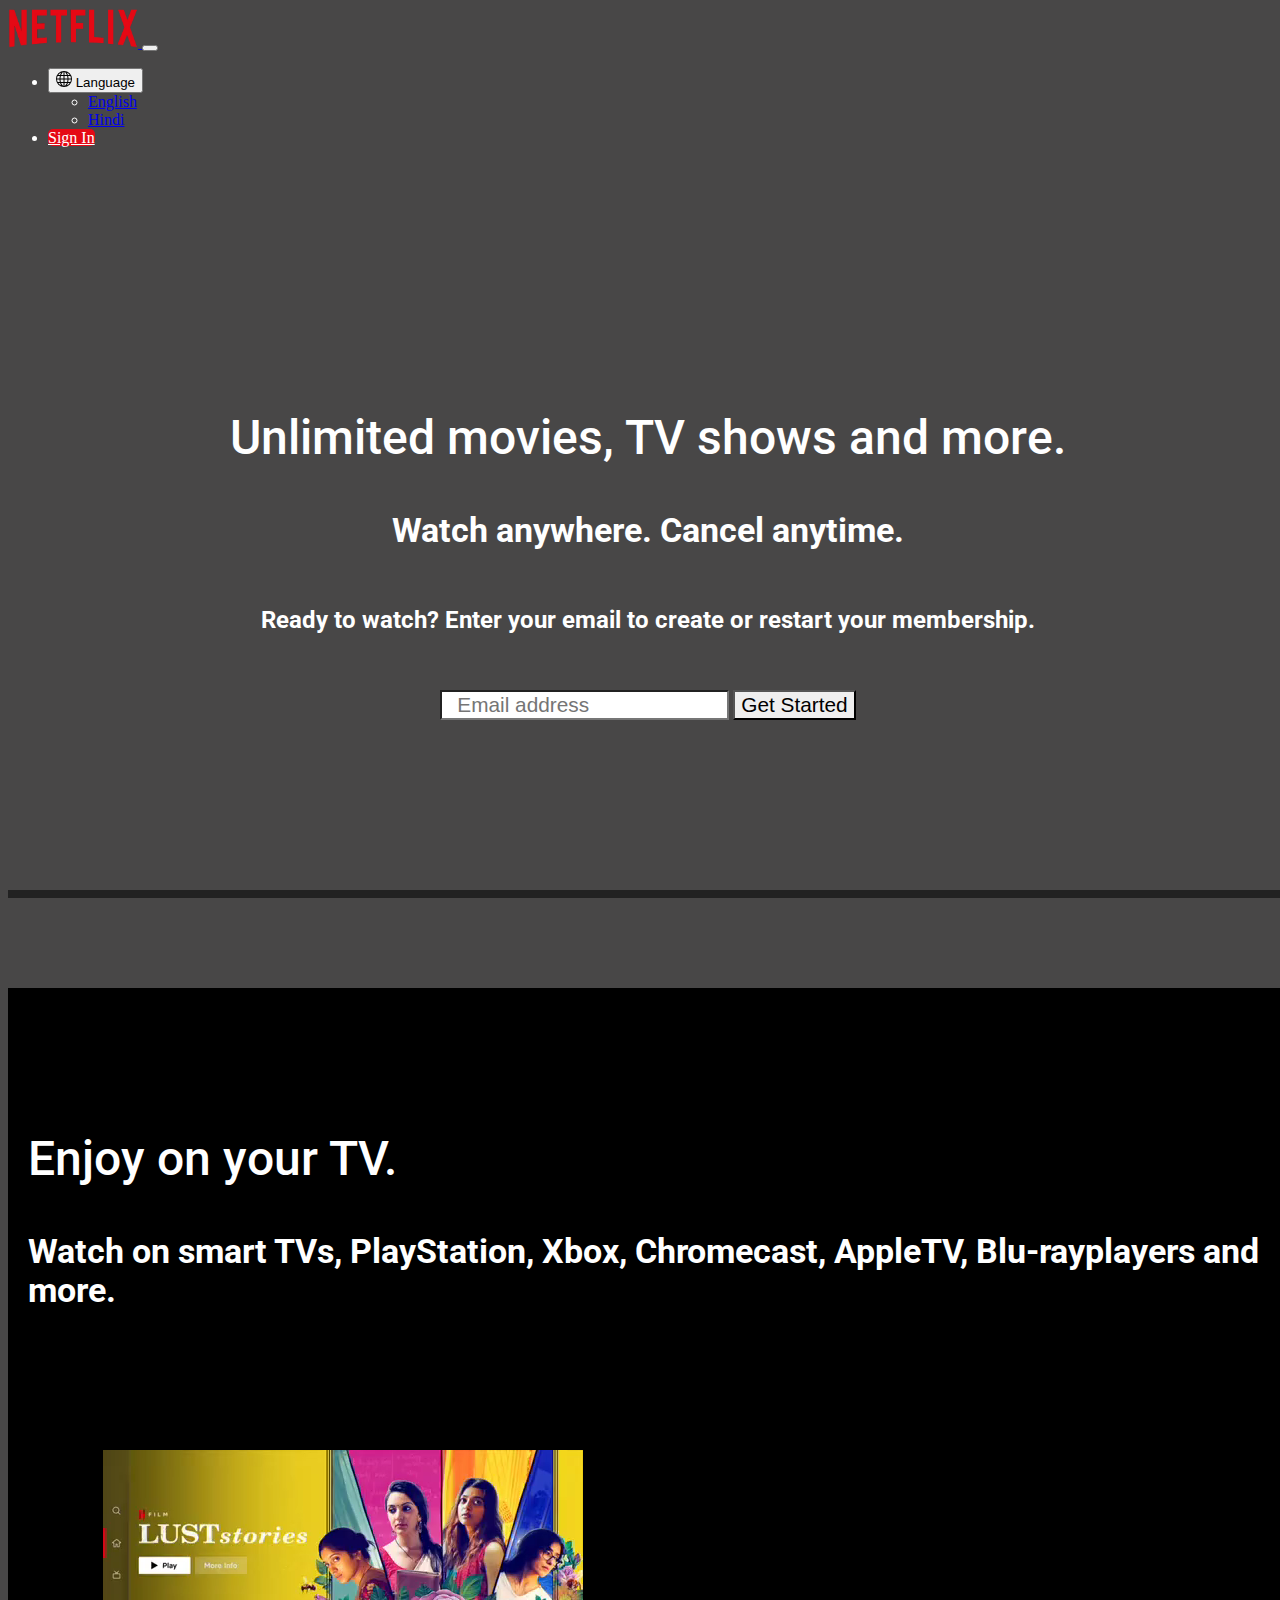
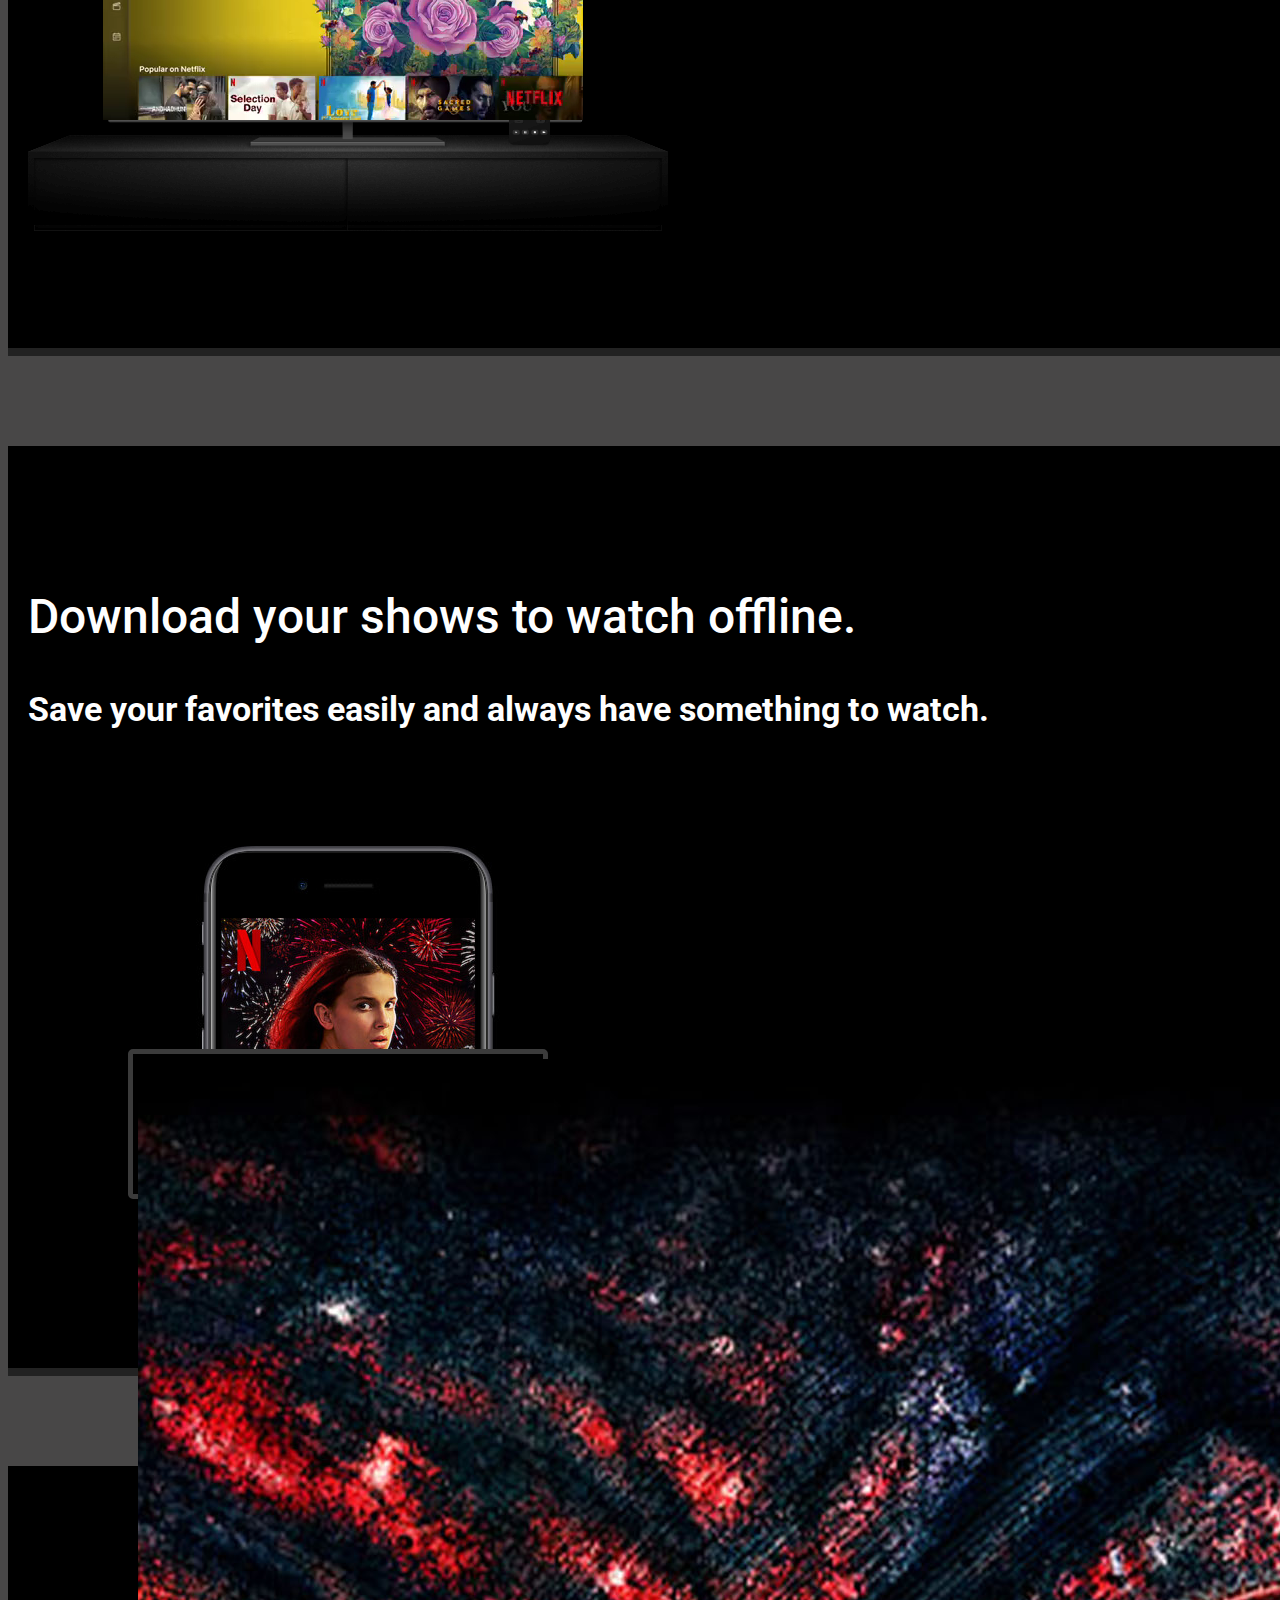
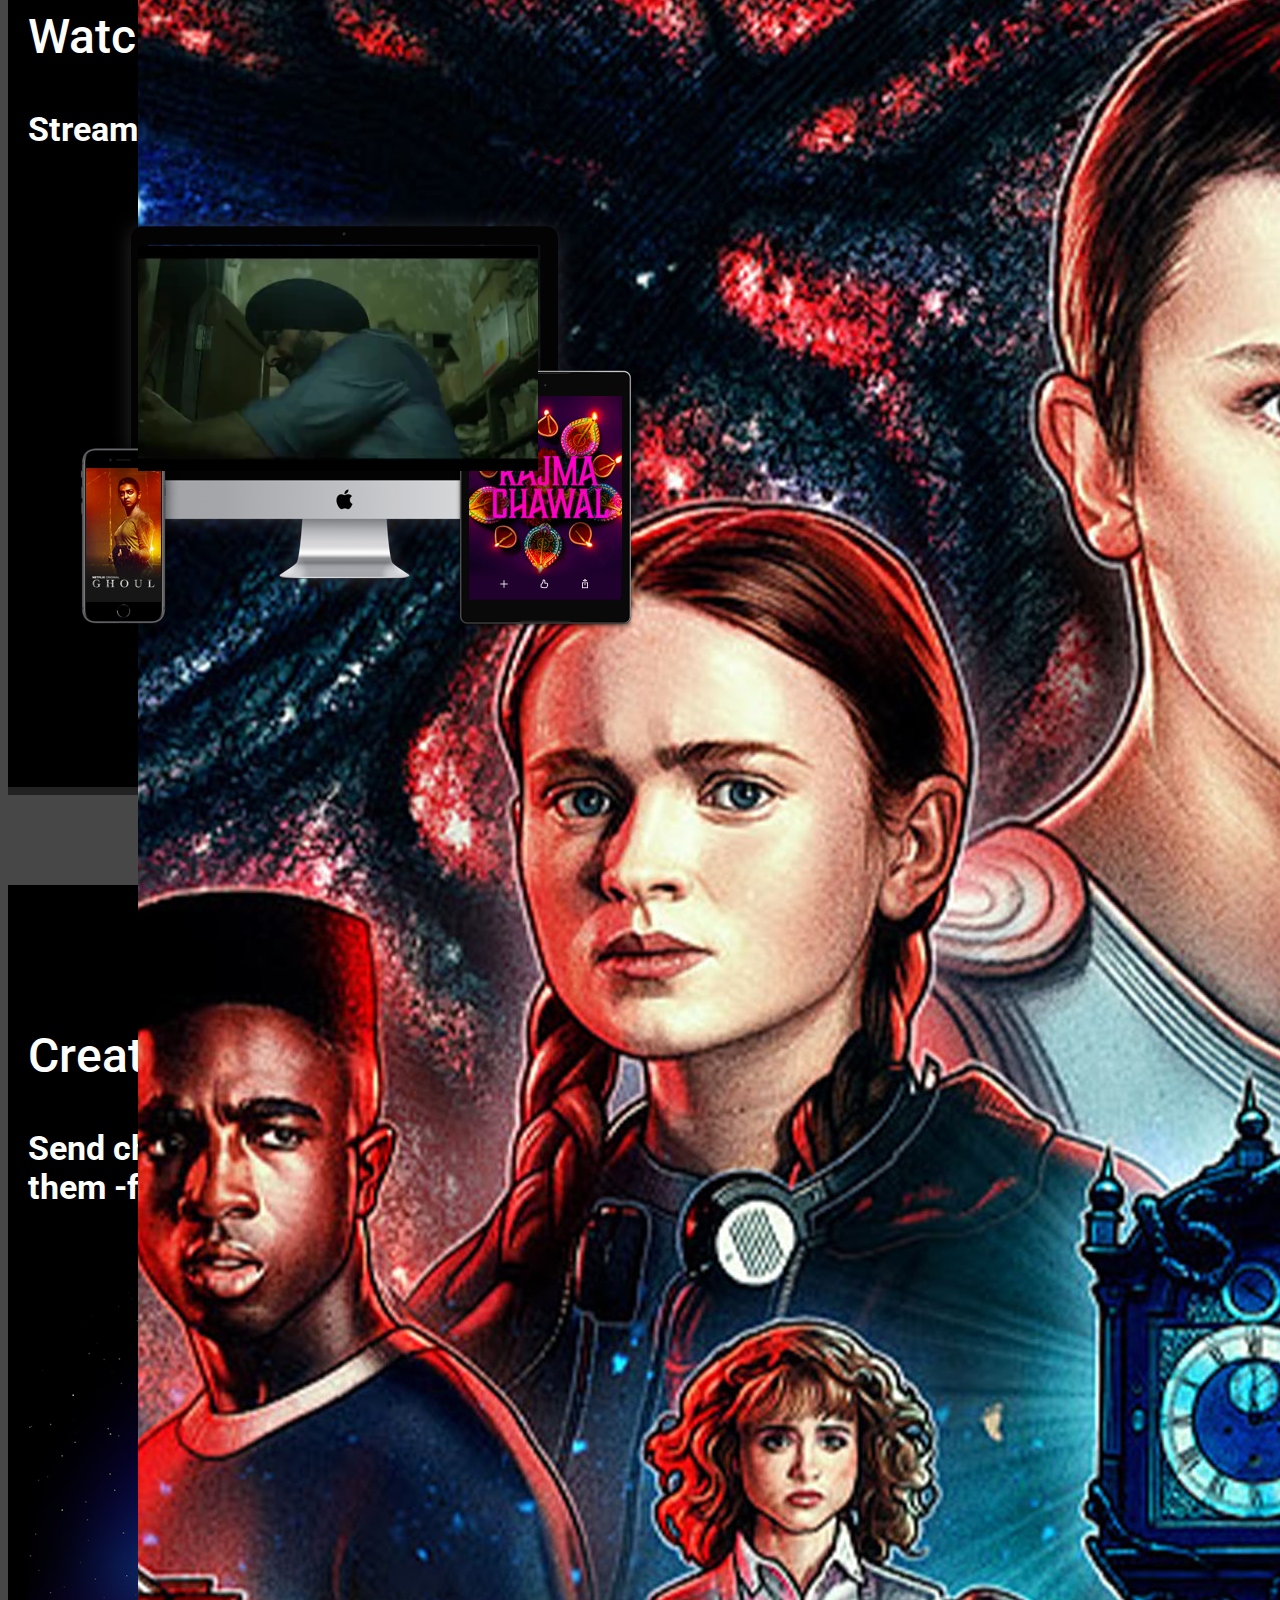
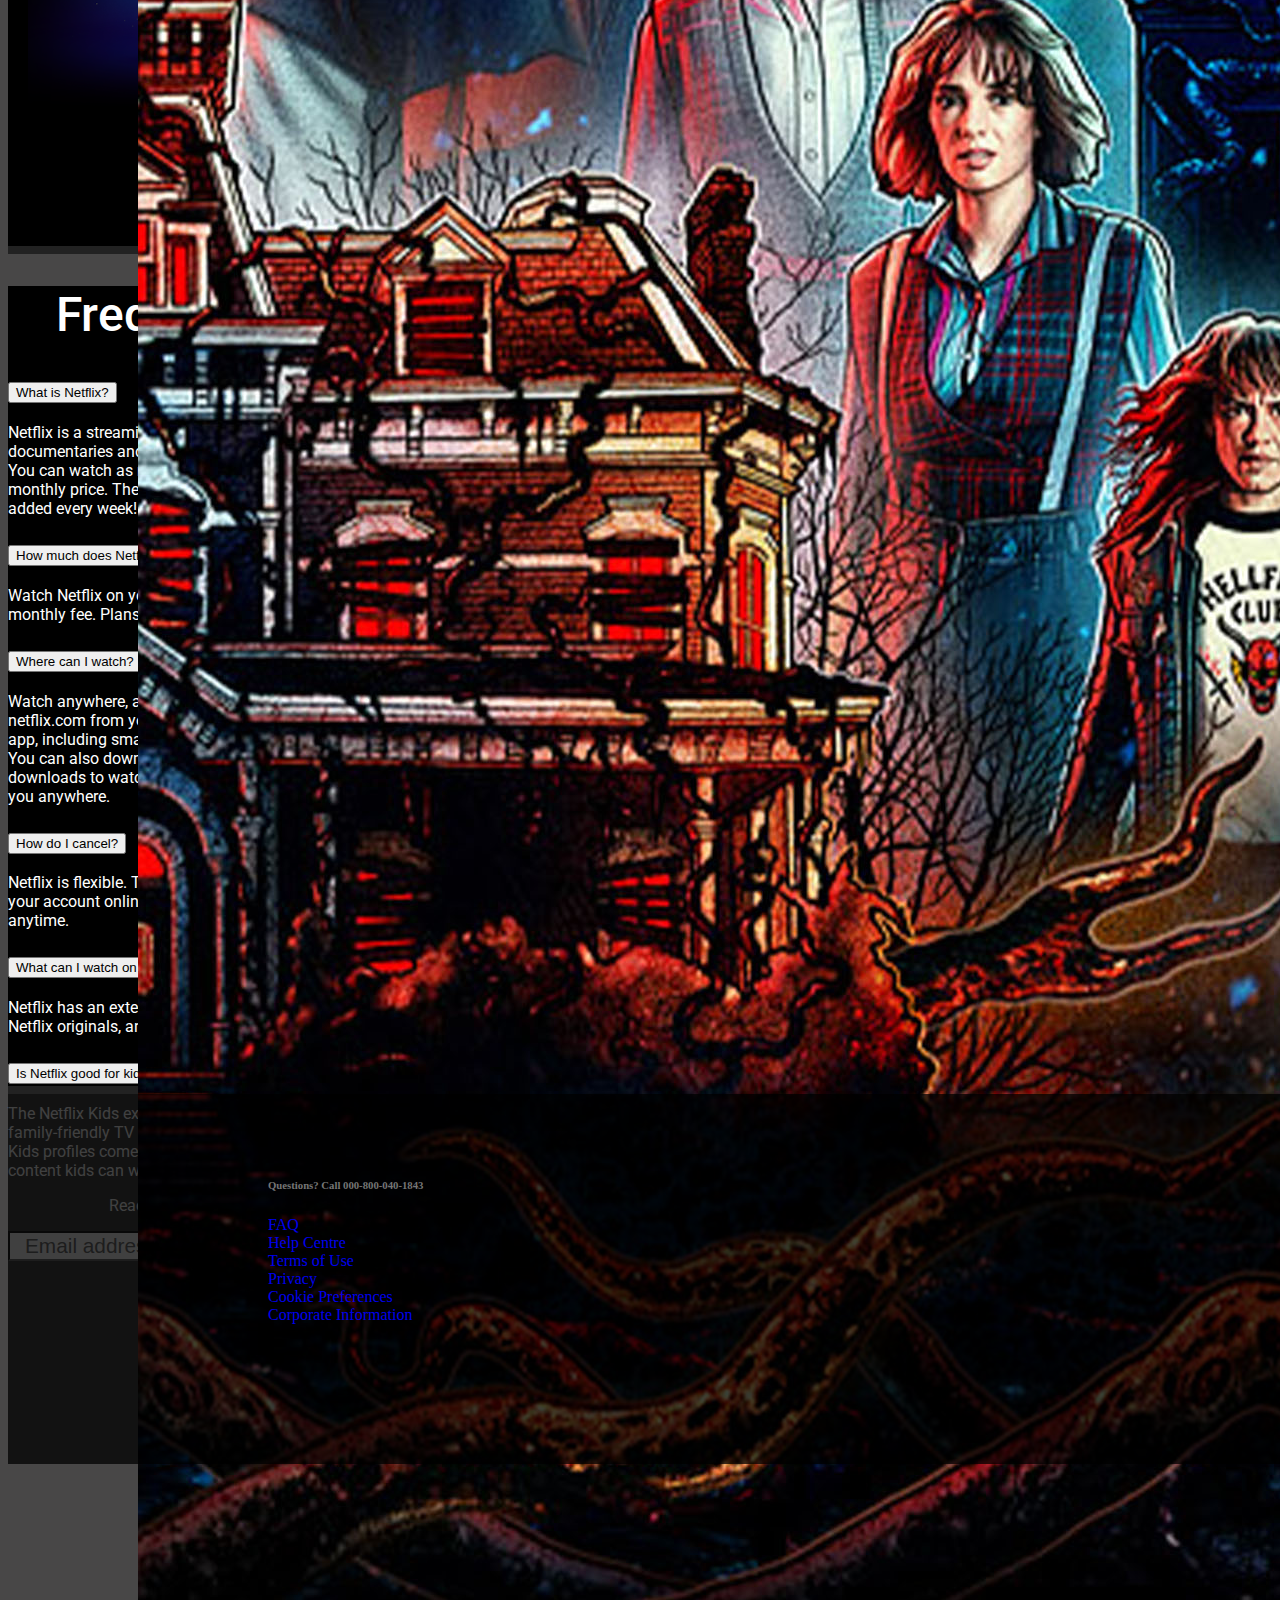
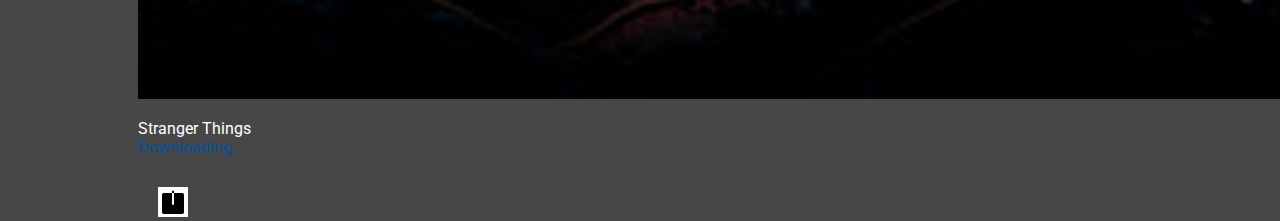
==== index.html @ ec0b488f "Netflix India HomePage Version-1." ====
<!DOCTYPE html>
<html lang="en">

<head>
    <meta charset="UTF-8">
    <meta http-equiv="X-UA-Compatible" content="IE=edge">
    <meta name="viewport" content="width=device-width, initial-scale=1.0">
    <title>Netflix</title>
    <link rel="icon" href="images/netflix_icon.png">
    <!-- CSS only -->
    <link href="https://cdn.jsdelivr.net/npm/bootstrap@5.2.3/dist/css/bootstrap.min.css" rel="stylesheet"
        integrity="sha384-rbsA2VBKQhggwzxH7pPCaAqO46MgnOM80zW1RWuH61DGLwZJEdK2Kadq2F9CUG65" crossorigin="anonymous">
    <!-- Custom CSS -->
    <link rel="stylesheet" href="styles/index.css">
</head>

<body>
    <header>
        <!-- Navbar -->
        <nav class="navbar navbar-expand-md p-0 m-0">
            <div class="container-fluid">
                <a class="navbar-brand" href="#">
                    <img class="nav-image" src="/images/logo.png" alt="Netflix">
                </a>
                <button class="navbar-toggler" type="button" data-bs-toggle="collapse"
                    data-bs-target="#navbarSupportedContent" aria-controls="navbarSupportedContent"
                    aria-expanded="false" aria-label="Toggle navigation">
                    <span class="navbar-toggler-icon"></span>
                </button>
                <div class="collapse navbar-collapse justify-content-end" id="navbarSupportedContent">
                    <ul class="navbar-nav">
                        <li class="nav-item dropdown">
                            <div class="btn-group">
                                <button class="btn btn-secondary dropdown-toggle bg-dark text-secondary m-3"
                                    type="button" data-bs-toggle="dropdown" data-bs-auto-close="inside"
                                    aria-expanded="false">
                                    <svg xmlns="http://www.w3.org/2000/svg" width="16" height="16" fill="currentColor"
                                        class="bi bi-globe" viewBox="0 0 16 16">
                                        <path
                                            d="M0 8a8 8 0 1 1 16 0A8 8 0 0 1 0 8zm7.5-6.923c-.67.204-1.335.82-1.887 1.855A7.97 7.97 0 0 0 5.145 4H7.5V1.077zM4.09 4a9.267 9.267 0 0 1 .64-1.539 6.7 6.7 0 0 1 .597-.933A7.025 7.025 0 0 0 2.255 4H4.09zm-.582 3.5c.03-.877.138-1.718.312-2.5H1.674a6.958 6.958 0 0 0-.656 2.5h2.49zM4.847 5a12.5 12.5 0 0 0-.338 2.5H7.5V5H4.847zM8.5 5v2.5h2.99a12.495 12.495 0 0 0-.337-2.5H8.5zM4.51 8.5a12.5 12.5 0 0 0 .337 2.5H7.5V8.5H4.51zm3.99 0V11h2.653c.187-.765.306-1.608.338-2.5H8.5zM5.145 12c.138.386.295.744.468 1.068.552 1.035 1.218 1.65 1.887 1.855V12H5.145zm.182 2.472a6.696 6.696 0 0 1-.597-.933A9.268 9.268 0 0 1 4.09 12H2.255a7.024 7.024 0 0 0 3.072 2.472zM3.82 11a13.652 13.652 0 0 1-.312-2.5h-2.49c.062.89.291 1.733.656 2.5H3.82zm6.853 3.472A7.024 7.024 0 0 0 13.745 12H11.91a9.27 9.27 0 0 1-.64 1.539 6.688 6.688 0 0 1-.597.933zM8.5 12v2.923c.67-.204 1.335-.82 1.887-1.855.173-.324.33-.682.468-1.068H8.5zm3.68-1h2.146c.365-.767.594-1.61.656-2.5h-2.49a13.65 13.65 0 0 1-.312 2.5zm2.802-3.5a6.959 6.959 0 0 0-.656-2.5H12.18c.174.782.282 1.623.312 2.5h2.49zM11.27 2.461c.247.464.462.98.64 1.539h1.835a7.024 7.024 0 0 0-3.072-2.472c.218.284.418.598.597.933zM10.855 4a7.966 7.966 0 0 0-.468-1.068C9.835 1.897 9.17 1.282 8.5 1.077V4h2.355z" />
                                    </svg> Language
                                </button>
                                <ul class="dropdown-menu bg-dark">
                                    <li><a class="dropdown-item text-secondary" href="#">English</a></li>
                                    <li><a class="dropdown-item text-secondary" href="#">Hindi</a></li>
                                </ul>
                            </div>
                        </li>
                        <li class="nav-item">
                            <a class="nav-button-signin btn m-3" href="#" role="button">Sign In</a>
                        </li>
                    </ul>
                </div>
            </div>
        </nav>
    </header>

    <section>
        <!-- Netflix Display Cards -->
        <div class="card-styling-1 d-flex align-items-center justify-content-center">
            <div class="netflix-herocard-part">
                <h1 class="header-1">Unlimited movies, TV shows and more.</h1>
                <h4 class="header-4">Watch anywhere. Cancel anytime.</h4>
                <h6 class="header-6">Ready to watch? Enter your email to create or restart your membership.</h6>
                <div id="getstarted-container d-flex flex-column align-items-center" class="input-group mb-3">
                    <input id="form-input-email" type="email" class="form-control" placeholder="Email address"
                        aria-label="Email address" aria-describedby="button-addon2">
                    <button id="form-input-button" class="btn btn-danger" type="submit" id="button-addon2">Get
                        Started</button>
                </div>
            </div>
        </div>
        <div class="card-styling d-flex flex-row justify-content-between">
            <div class="container netflix-text-img-part">
                <div class="row">
                    <div class="card-text col-md-12 col-lg-6 order-md-1 order-lg-1">
                        <h1 class="header-1">Enjoy on your TV.</h1>
                        <h4 class="header-4">Watch on smart TVs, PlayStation, Xbox, Chromecast, AppleTV,
                            Blu-rayplayers and more.
                        </h4>
                    </div>
                    <div class="col-md-12 col-lg-6 order-md-2 order-lg-2">
                        <div class="tv-image">
                            <img src="images/netflixtv.png" alt="tv">
                            <div class="tv-video">
                                <video autoplay muted>
                                    <source src="images/video-tv.m4v" type="video/mp4">
                                </video>
                            </div>

                        </div>
                    </div>
                </div>
            </div>
        </div>
        <div class="card-styling d-flex flex-row justify-content-between">
            <div class="container netflix-text-img-part">
                <div class="row">
                    <div class="card-text col-md-12 col-lg-6 order-md-1 order-lg-2">
                        <h1 class="header-1">Download your shows to watch offline.</h1>
                        <h4 class="header-4">Save your favorites easily and always have something to watch.</h4>
                    </div>
                    <div class="col-md-12 col-lg-6 order-md-2 order-lg-1">
                        <div class="offline-image">
                            <img src="images/offline.jpg" alt="offline">
                            <div class="download-card d-flex justify-content-between">
                                <img class="download-card-image m-2" src="images/strangerthings.jpg"
                                    alt="strangerthings">
                                <p class="download-card-para-text text-white mt-4">Stranger Things <br><span
                                        class="download-card-para-text-download">Downloading...</span></p>
                                <div class="download-loading"><img src="images/download-gif.gif" alt="" height="30"
                                        width="30"></div>
                            </div>
                        </div>
                    </div>
                </div>
            </div>
        </div>
        <div class="card-styling d-flex flex-row justify-content-between">
            <div class="container netflix-text-img-part">
                <div class="row">
                    <div class="card-text col-md-12 col-lg-6 order-md-1 order-lg-1">
                        <h1 class="header-1">Watch everywhere.</h1>
                        <h4 class="header-4">Stream unlimited movies and TV shows on your phone, tablet, laptop, and
                            TV.</h4>
                    </div>
                    <div class="col-md-12 col-lg-6 order-md-2 order-lg-2">
                        <div class="everywhere-image">
                            <div class="everywhere-video">
                                <video class="everywhere-video-card" autoplay muted>
                                    <source src="images/video-everywhere.m4v" type="video/mp4">
                                </video>
                            </div>
                            <img src="images/everywhere.png" alt="everywhere">
                        </div>
                    </div>
                </div>
            </div>
        </div>
        <div class="card-styling d-flex justify-content-center align-items-center">
            <div class="container netflix-text-img-part">
                <div class="row">
                    <div class="card-text col-md-12 col-lg-6 order-md-1 order-lg-2">
                        <h1 class="header-1">Create profiles for children.</h1>
                        <h4 class="header-4">Send children on advetures with their favourite characters in a space
                            made justfor them
                            <span>-</span>free with your membership.
                        </h4>
                    </div>
                    <div class="col-md-12 col-lg-6 order-md-2 order-lg-1">
                        <div class="children-image">
                            <img src="images/children.png" alt="children">
                        </div>
                    </div>
                </div>
            </div>
        </div>

        <div class="card-styling-accordian d-flex flex-column align-items-center">
            <div class="container netflix-faq">
                <div class="row">
                    <div class="col-12">
                        <h1 class="header-1-faq mt-5">Frequently Asked Questions</h1>
                    </div>
                    <div class="col-12">
                        <div class="accordion accordion-flush bg-dark mt-5" id="accordionFlushExample">
                            <div class="accordion-item">
                                <h2 class="accordion-header" id="flush-headingOne">
                                    <button class="accordion-button collapsed bg-dark text-white" type="button"
                                        data-bs-toggle="collapse" data-bs-target="#flush-collapseOne"
                                        aria-expanded="false" aria-controls="flush-collapseOne">
                                        What is Netflix?
                                    </button>
                                </h2>
                                <div id="flush-collapseOne" class="accordion-collapse collapse"
                                    aria-labelledby="flush-headingOne" data-bs-parent="#accordionFlushExample">
                                    <div class="accordion-body bg-dark text-white">Netflix is a streaming service that
                                        offers a wide
                                        variety of award-winning TV
                                        shows, movies, anime, documentaries and more – on thousands of
                                        internet-connected devices.
                                        <br>
                                        You can watch as much as you want, whenever you want, without a single ad – all
                                        for one low monthly price. There's always something new to discover, and new TV
                                        shows and movies are added every week!
                                    </div>
                                </div>
                            </div>
                            <div class="accordion-item">
                                <h2 class="accordion-header" id="flush-headingTwo">
                                    <button class="accordion-button collapsed bg-dark text-white" type="button"
                                        data-bs-toggle="collapse" data-bs-target="#flush-collapseTwo"
                                        aria-expanded="false" aria-controls="flush-collapseTwo">
                                        How much does Netflix cost?
                                    </button>
                                </h2>
                                <div id="flush-collapseTwo" class="accordion-collapse collapse"
                                    aria-labelledby="flush-headingTwo" data-bs-parent="#accordionFlushExample">
                                    <div class="accordion-body bg-dark text-white">Watch Netflix on your smartphone,
                                        tablet, Smart TV,
                                        laptop, or streaming device, all for one fixed monthly fee. Plans range from ₹
                                        149 to ₹ 649 a month. No extra costs, no contracts.
                                    </div>
                                </div>
                            </div>
                            <div class="accordion-item">
                                <h2 class="accordion-header" id="flush-headingThree">
                                    <button class="accordion-button collapsed bg-dark text-white" type="button"
                                        data-bs-toggle="collapse" data-bs-target="#flush-collapseThree"
                                        aria-expanded="false" aria-controls="flush-collapseThree">
                                        Where can I watch?
                                    </button>
                                </h2>
                                <div id="flush-collapseThree" class="accordion-collapse collapse"
                                    aria-labelledby="flush-headingThree" data-bs-parent="#accordionFlushExample">
                                    <div class="accordion-body bg-dark text-white">Watch anywhere, anytime. Sign in with
                                        your Netflix
                                        account to watch instantly on the web at netflix.com from your personal computer
                                        or on any internet-connected device that offers the Netflix app, including smart
                                        TVs, smartphones, tablets, streaming media players and game consoles.
                                        <br>
                                        You can also download your favourite shows with the iOS, Android, or Windows 10
                                        app. Use downloads to watch while you're on the go and without an internet
                                        connection. Take Netflix with you anywhere.
                                    </div>
                                </div>
                            </div>
                            <div class="accordion-item">
                                <h2 class="accordion-header" id="flush-headingFour">
                                    <button class="accordion-button collapsed bg-dark text-white" type="button"
                                        data-bs-toggle="collapse" data-bs-target="#flush-collapseFour"
                                        aria-expanded="false" aria-controls="flush-collapseOne">
                                        How do I cancel?
                                    </button>
                                </h2>
                                <div id="flush-collapseFour" class="accordion-collapse collapse"
                                    aria-labelledby="flush-headingFour" data-bs-parent="#accordionFlushExample">
                                    <div class="accordion-body bg-dark text-white">Netflix is flexible. There are no
                                        annoying contracts and
                                        no commitments. You can easily cancel your account online in two clicks. There
                                        are no cancellation fees – start or stop your account anytime.
                                    </div>
                                </div>
                            </div>
                            <div class="accordion-item">
                                <h2 class="accordion-header" id="flush-headingFive">
                                    <button class="accordion-button collapsed bg-dark text-white" type="button"
                                        data-bs-toggle="collapse" data-bs-target="#flush-collapseFive"
                                        aria-expanded="false" aria-controls="flush-collapseOne">
                                        What can I watch on Netflix?
                                    </button>
                                </h2>
                                <div id="flush-collapseFive" class="accordion-collapse collapse"
                                    aria-labelledby="flush-headingFive" data-bs-parent="#accordionFlushExample">
                                    <div class="accordion-body bg-dark text-white">Netflix has an extensive library of
                                        feature films,
                                        documentaries, TV shows, anime, award-winning Netflix originals, and more. Watch
                                        as much as you want, anytime you want.
                                    </div>
                                </div>
                            </div>
                            <div class="accordion-item">
                                <h2 class="accordion-header" id="flush-headingSix">
                                    <button class="accordion-button collapsed bg-dark text-white" type="button"
                                        data-bs-toggle="collapse" data-bs-target="#flush-collapseSix"
                                        aria-expanded="false" aria-controls="flush-collapseOne">
                                        Is Netflix good for kids?
                                    </button>
                                </h2>
                                <div id="flush-collapseSix" class="accordion-collapse collapse"
                                    aria-labelledby="flush-headingSix" data-bs-parent="#accordionFlushExample">
                                    <div class="accordion-body bg-dark text-white">The Netflix Kids experience is
                                        included in your
                                        membership to give parents control while kids enjoy family-friendly TV shows and
                                        films in their own space.
                                        <br>
                                        Kids profiles come with PIN-protected parental controls that let you restrict
                                        the maturity rating of content kids can watch and block specific titles you
                                        don’t want kids to see.
                                    </div>
                                </div>
                            </div>
                        </div>
                    </div>
                    <div class="col-12 mt-5">
                        <p class="faq-para text-white">Ready to watch? Enter your email to create or restart
                            your membership.
                        </p>
                    </div>
                    <div class="col-12">
                        <div id="getstarted-container d-flex flex-column align-items-center" class="input-group mb-3">
                            <input id="form-input-email" type="email" class="form-control" placeholder="Email address"
                                aria-label="Email address" aria-describedby="button-addon2">
                            <button id="form-input-button" class="btn btn-danger" type="submit" id="button-addon2">Get
                                Started</button>
                        </div>
                    </div>
                </div>
            </div>

        </div>

    </section>

    <footer>
        <div class="conatiner-fluid footer-body">
            <div class="footer-content">
                <h6 class="">Questions? Call 000-800-040-1843</h6>
                <div class="container-fluid footer-innercontent d-flex justify-content-center align-items-center">
                    <div class="row text-secondary">
                        <div class="col-4"><a href="#" class="footer-content-link text-secondary">FAQ</a>
                        </div>
                        <div class="col-4"><a href="#" class="footer-content-link text-secondary">Help Centre</a>
                        </div>
                        <div class="col-4"><a href="#" class="footer-content-link text-secondary">Terms of Use</a>
                        </div>
                        <div class="col-4"><a href="#" class="footer-content-link text-secondary">Privacy</a>
                        </div>
                        <div class="col-4"><a href="#" class="footer-content-link text-secondary">Cookie
                                Preferences</a>
                        </div>
                        <div class="col-4"><a href="#" class="footer-content-link text-secondary">Corporate
                                Information</a>
                        </div>
                    </div>
                </div>
            </div>
        </div>
    </footer>


    <!-- JavaScript Bundle with Popper -->
    <script src="https://cdn.jsdelivr.net/npm/bootstrap@5.2.3/dist/js/bootstrap.bundle.min.js"
        integrity="sha384-kenU1KFdBIe4zVF0s0G1M5b4hcpxyD9F7jL+jjXkk+Q2h455rYXK/7HAuoJl+0I4"
        crossorigin="anonymous"></script>
</body>

</html>
---- styles/index.css ----
@import url("https://fonts.googleapis.com/css2?family=Roboto&display=swap");
body {
  background-image: url(https://assets.nflxext.com/ffe/siteui/vlv3/e89c9679-2f5f-491d-924c-c58924a8ee4b/8ec27a1d-02ce-4489-b320-a95106906f5d/IN-en-20221121-popsignuptwoweeks-perspective_alpha_website_large.jpg);
  background-size: cover;
  background-repeat: no-repeat;
  color: #fff;
  height: 100vh;
  width: 100vw;
  background-color: #222121d3 !important;
}
/* NavBar */
.nav-image {
  width: 130px;
  height: 40px;
}

.nav-button-signin {
  height: 40px;
  width: 100px;
  background-color: #e50915;
  border-radius: 5px;
  color: #fff;
}

/* Display Cards */
.card-styling-1 {
  font-family: "Roboto", sans-serif;
  width: 100%;
  padding-bottom: 90px;
  border-bottom: 8px solid #222;
}

.netflix-herocard-part {
  margin-top: 150px;
  padding: 80px;
  padding-left: 150px;
  padding-right: 150px;
  text-align: center;
}

.header-1 {
  font-size: 3em;
  font-weight: 500;
}

.header-4 {
  font-size: 2.1em;
}

.header-6 {
  font-size: 1.5em;
}

.card-text {
  padding-top: 90px;
}

#getstarted-container {
  height: 55px;
  width: 700px;
  margin-top: 25px;
  margin-left: 20%;
}

#form-input-email {
  border-radius: 0px;
  font-size: 1.3em;
  padding-left: 15px;
}

#form-input-email:focus {
  border-color: none;
  border-radius: 0px;
  font-size: 1.3em;
  padding-left: 15px;
  box-shadow: none;
}

#form-input-button {
  border-radius: 0px;
  font-size: 1.3em;
}

.card-styling {
  font-family: "Roboto", sans-serif;
  width: 100%;
  padding-bottom: 90px;
  background-color: #000000;
  border-bottom: 8px solid #222 !important;
}

.tv-image {
  position: relative;
}

.tv-video {
  position: absolute;
  top: 96px;
  left: 75px;
}

.netflix-text-img-part {
  margin-top: 90px;
  padding: 20px;
  flex-direction: column;
  align-items: center;
  justify-content: center;
}

.offline-image {
  position: relative;
}

.download-card {
  margin-top: 25px;
  height: 130px;
  width: 400px;
  padding: 5px;
  background-color: #000000;
  border-radius: 5px;
  border: 5px solid #3b3b3b;
  position: absolute;
  top: 250px;
  left: 100px;
}

.download-card-para-text-download {
  color: #004f9e;
}

.download-loading {
  margin-left: 20px;
  margin-top: 30px;
  margin-right: 30px;
}

.everywhere-image {
  position: relative;
}

.everywhere-video {
  position: absolute;
  left: 110px;
  top: -10px;
}

.everywhere-video-card {
  width: 400px;
  height: 350px;
}

.netflix-faq {
  height: 300px;
  width: 700px;
}

.card-styling-accordian {
  font-family: "Roboto", sans-serif;
  width: 100%;
  height: 800px;
  background-color: #000000;
  border-bottom: 8px solid #222 !important;
}
.header-1-faq {
  font-size: 3em;
  font-weight: 500;
  text-align: center;
}

.faq-para {
  text-align: center;
}

/* Footer */
.footer-body {
  position: relative;
  bottom: 0;
  width: 100vw;
  height: 250px;
  background-color: rgba(0, 0, 0, 0.75);
  padding: 60px;
}

.footer-content {
  bottom: 0px;
  margin-left: 200px;
  margin-right: 250px;
  color: #757575;
  font-size: 1em;
}

.footer-content-link {
  text-decoration: none;
}
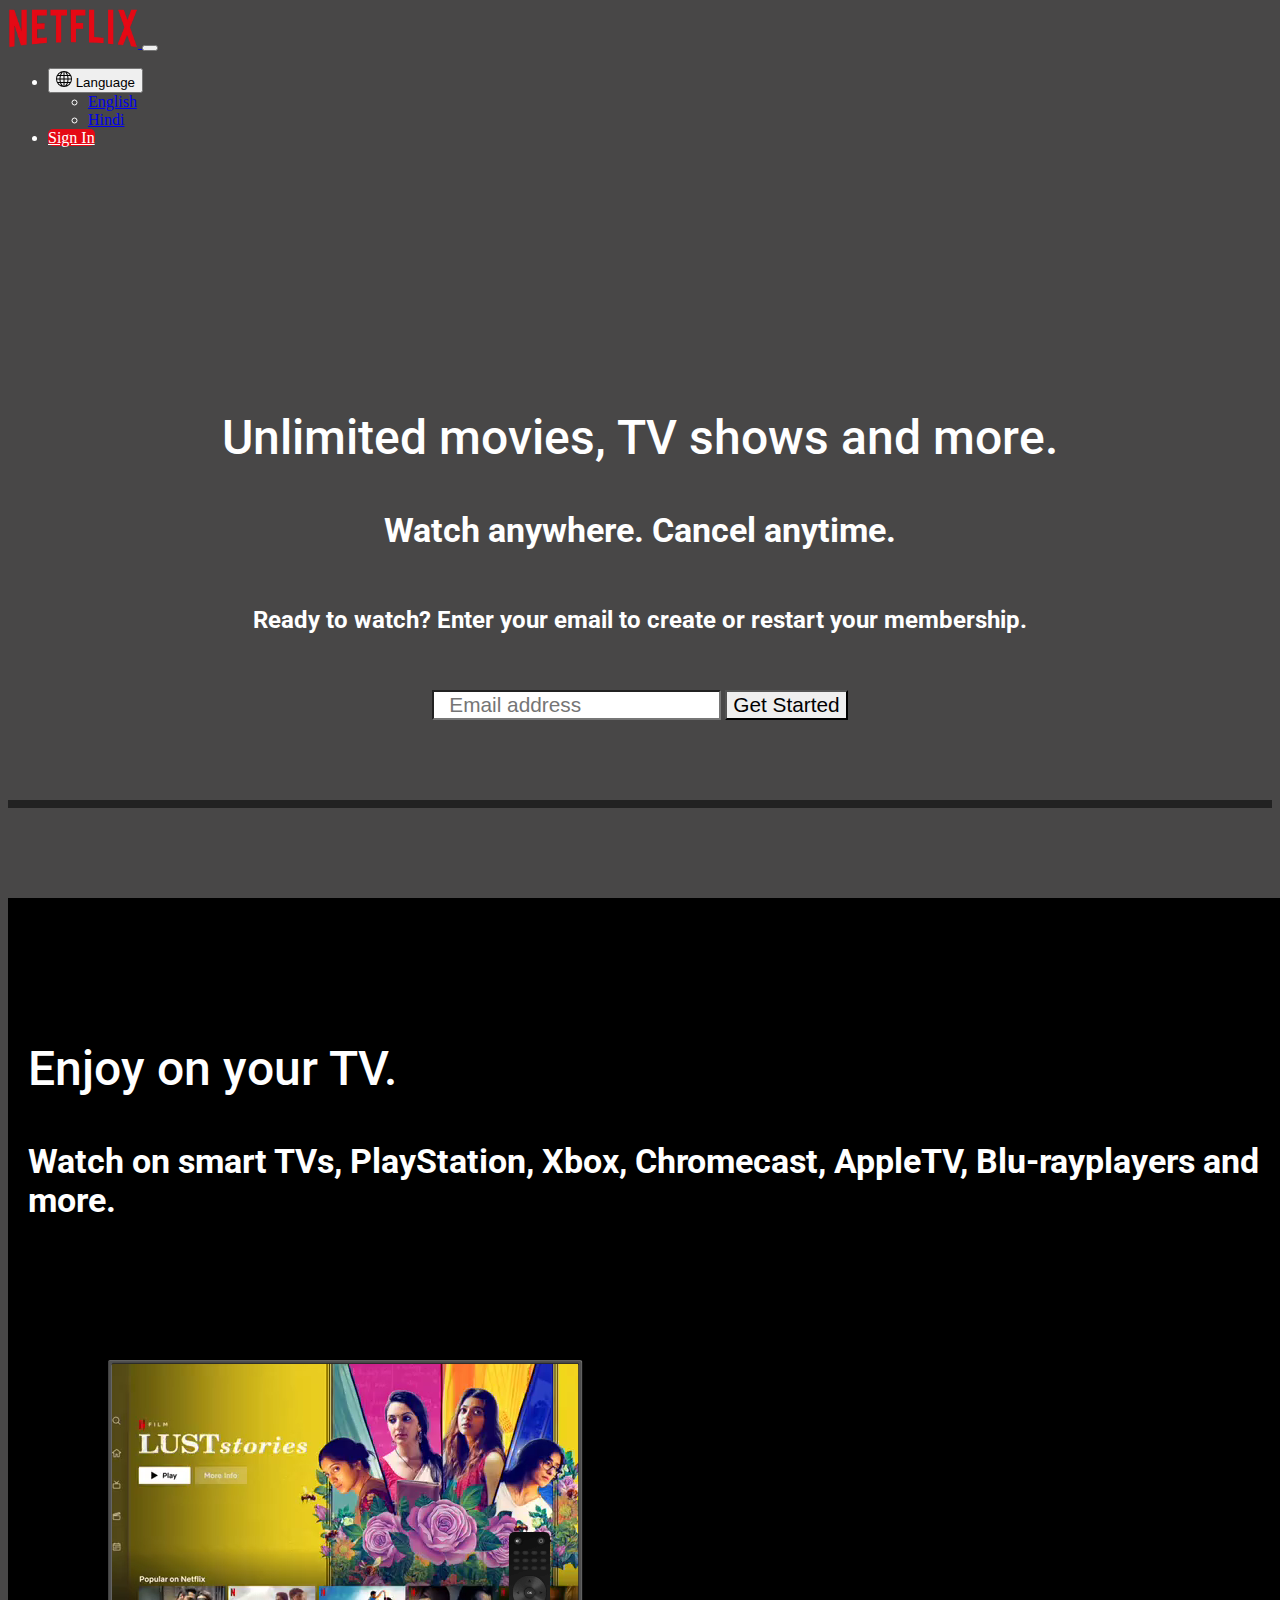
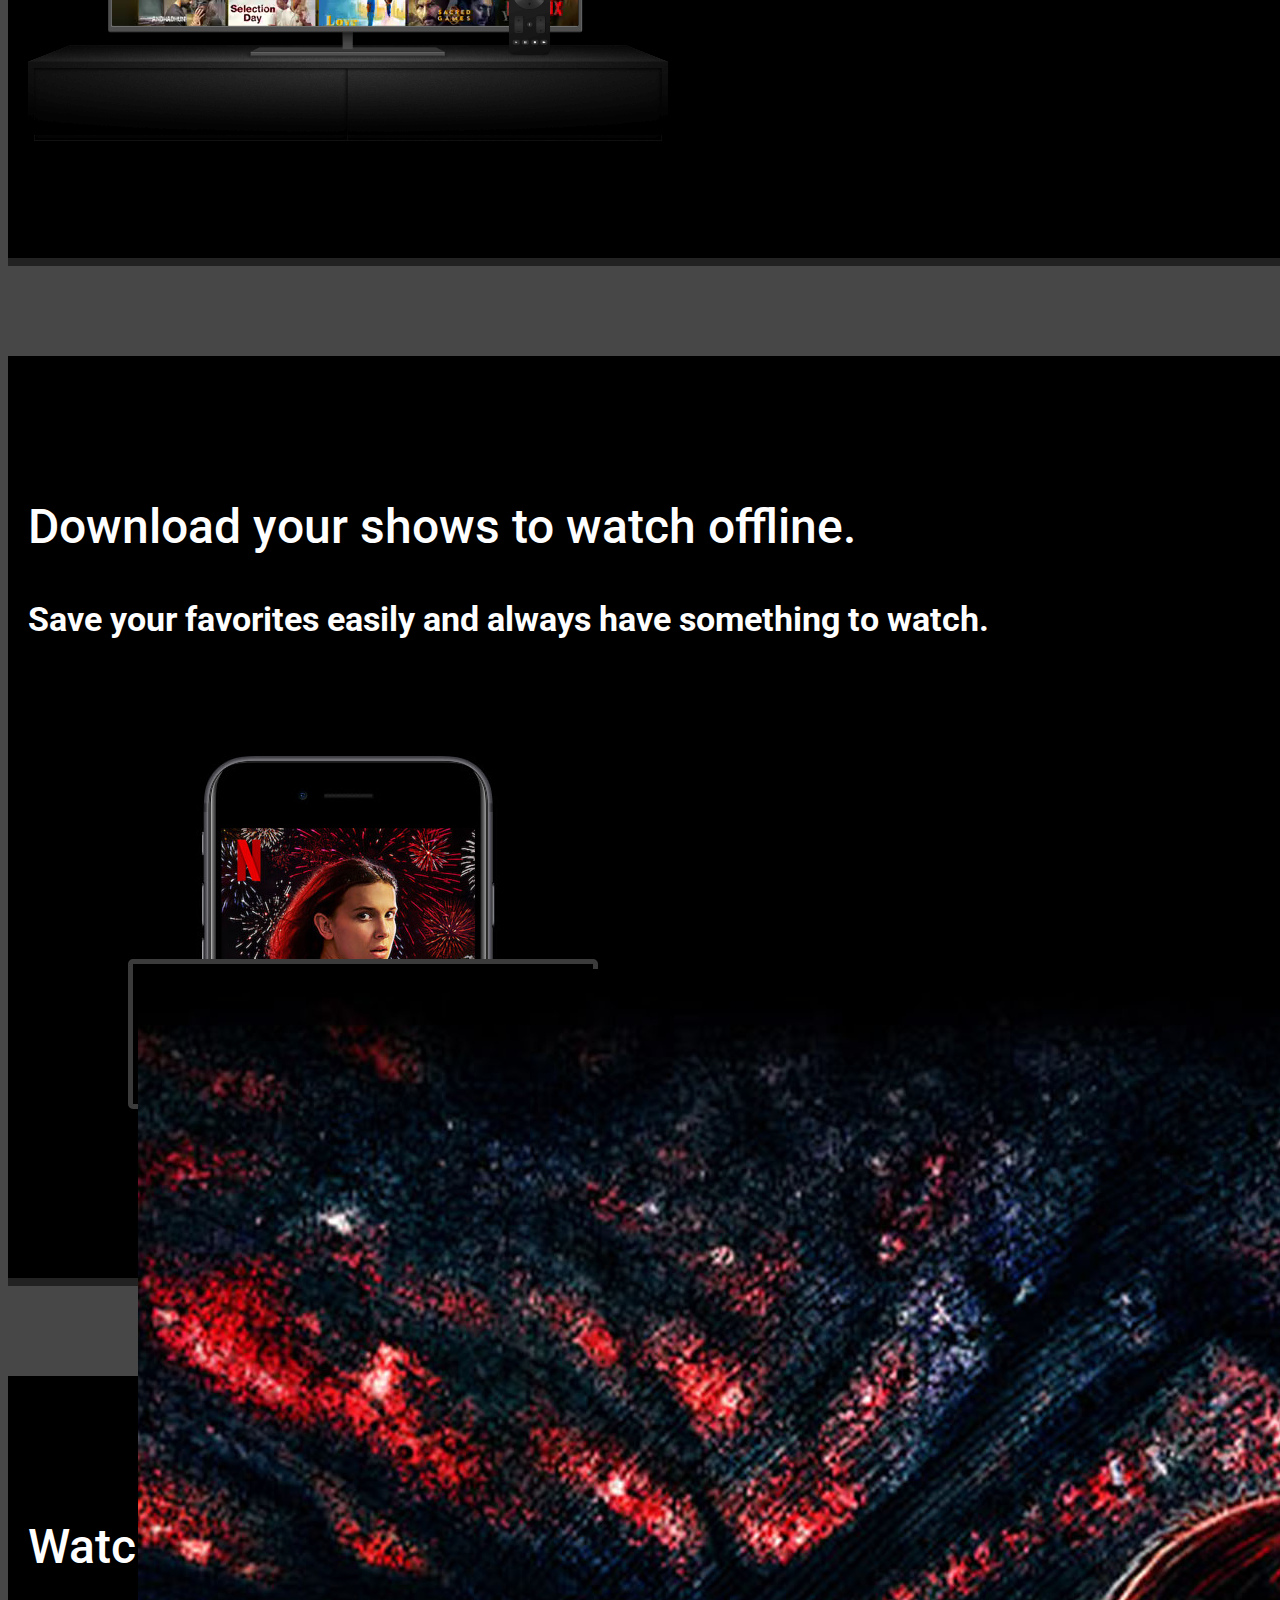
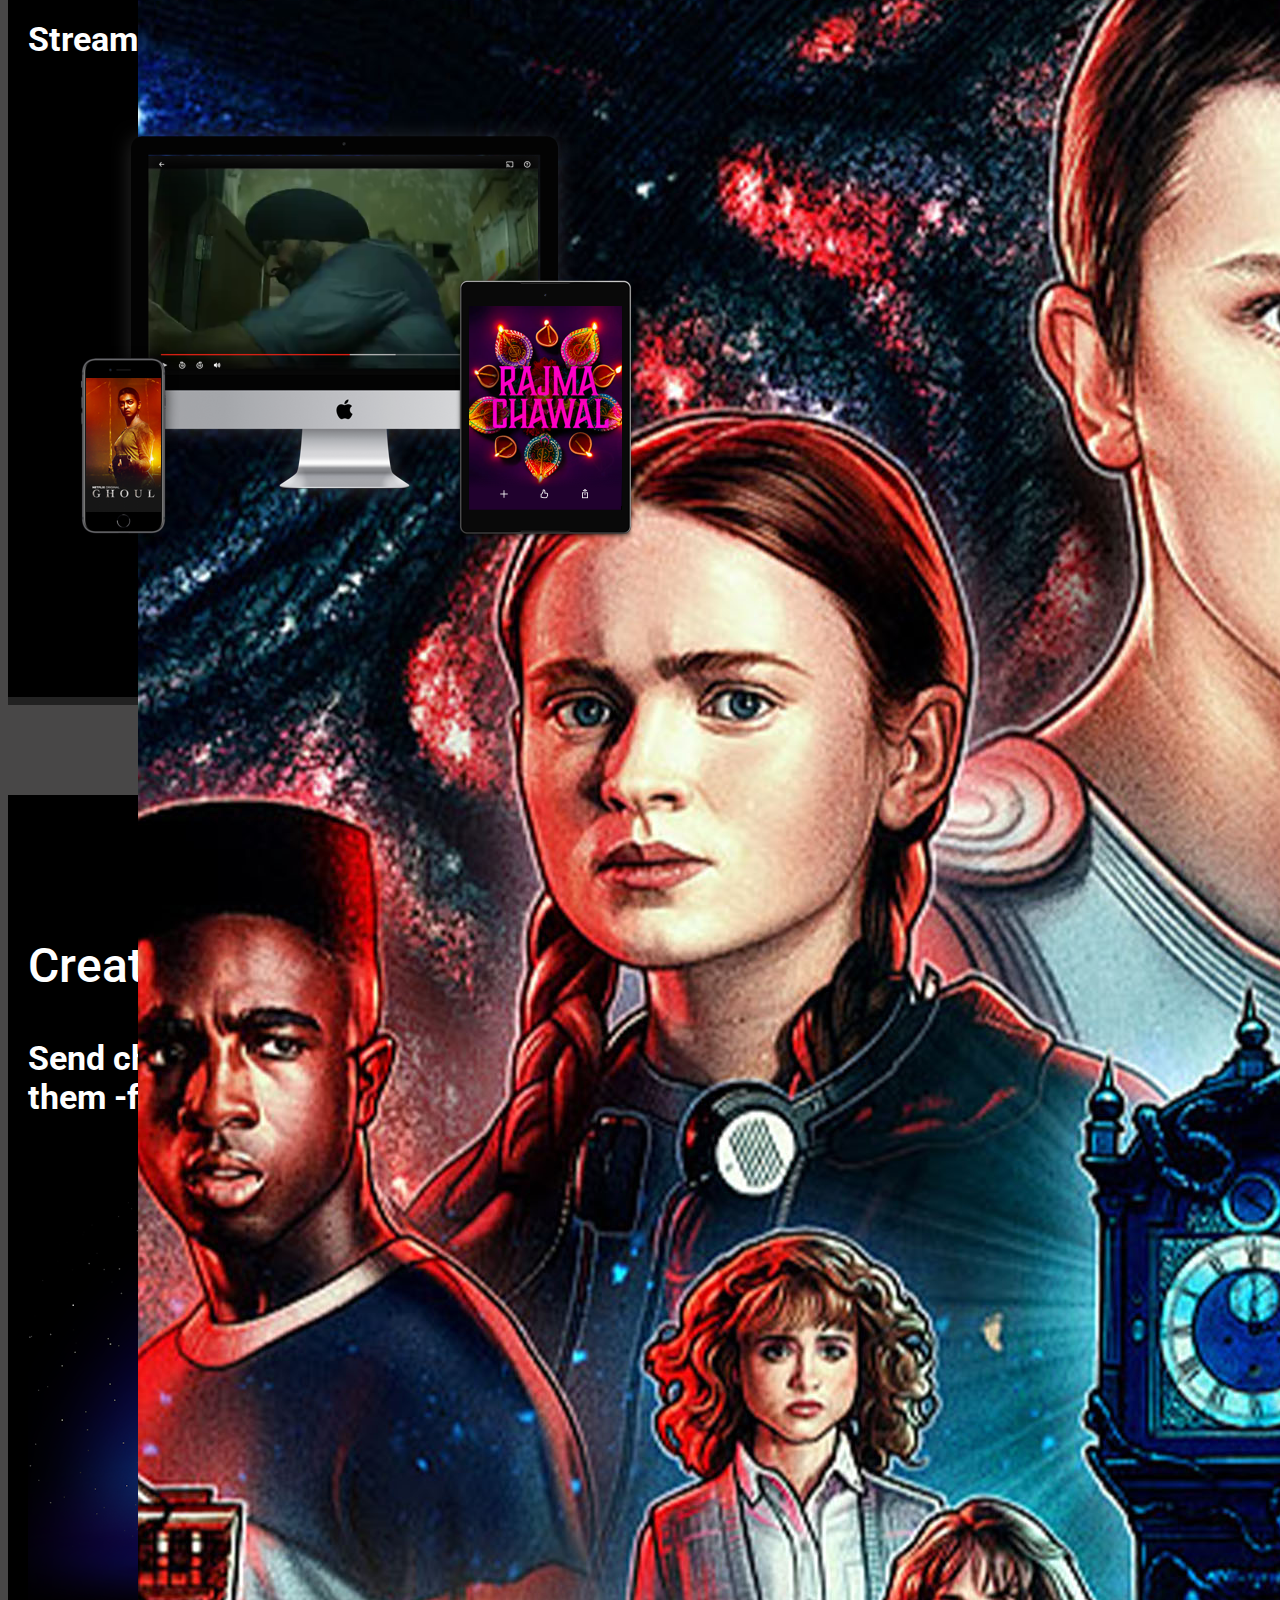
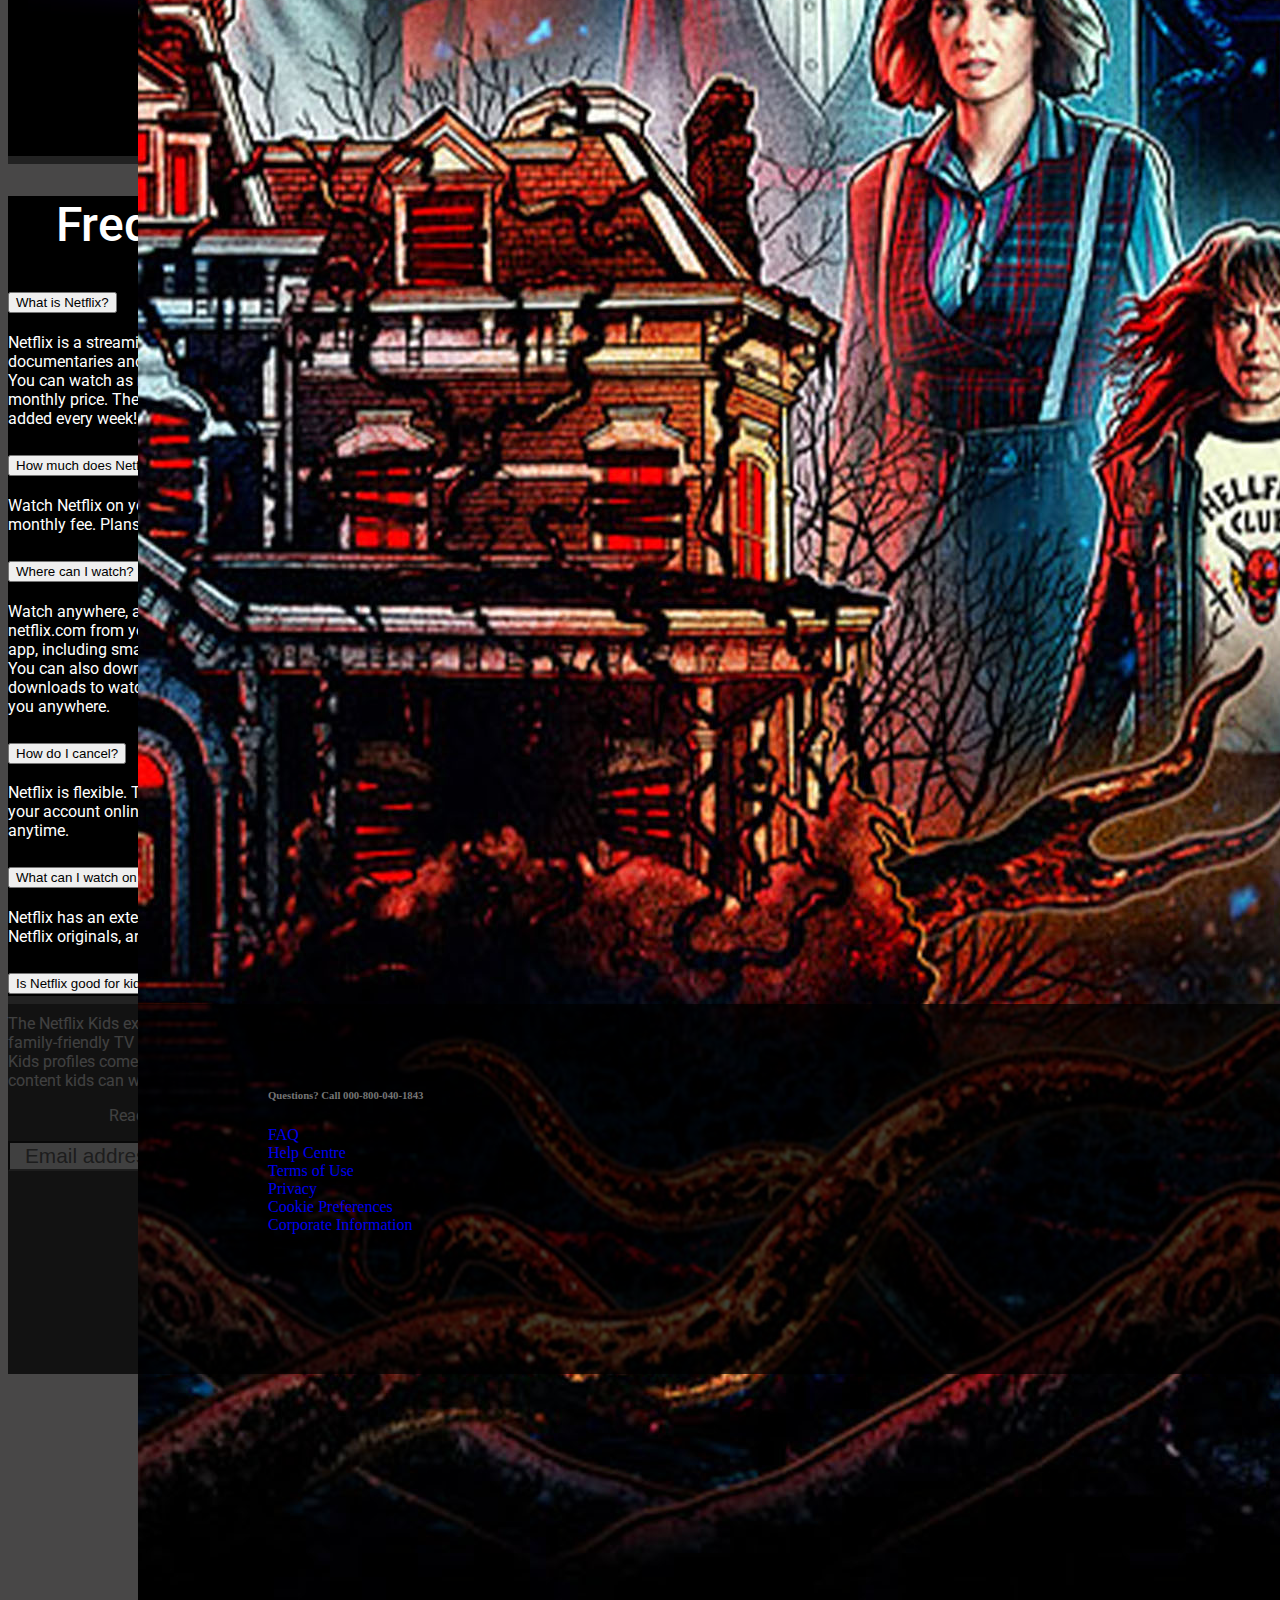
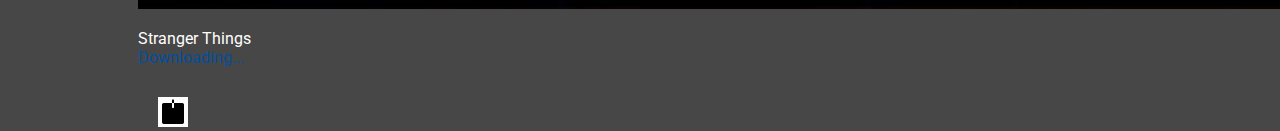
==== commit dd8ee5e8: "Added z-index property Netflix India HomePage Version-1." ====
--- a/index.html
+++ b/index.html
@@ -31,7 +31,7 @@
                     <ul class="navbar-nav">
                         <li class="nav-item dropdown">
                             <div class="btn-group">
-                                <button class="btn btn-secondary dropdown-toggle bg-dark text-secondary m-3"
+                                <button class="btn btn-secondary dropdown-toggle bg-dark text-secondary mt-3"
                                     type="button" data-bs-toggle="dropdown" data-bs-auto-close="inside"
                                     aria-expanded="false">
                                     <svg xmlns="http://www.w3.org/2000/svg" width="16" height="16" fill="currentColor"
@@ -81,7 +81,7 @@
                     </div>
                     <div class="col-md-12 col-lg-6 order-md-2 order-lg-2">
                         <div class="tv-image">
-                            <img src="images/netflixtv.png" alt="tv">
+                            <img class="tv-image-position" src="images/netflixtv.png" alt="tv">
                             <div class="tv-video">
                                 <video autoplay muted>
                                     <source src="images/video-tv.m4v" type="video/mp4">
@@ -131,7 +131,7 @@
                                     <source src="images/video-everywhere.m4v" type="video/mp4">
                                 </video>
                             </div>
-                            <img src="images/everywhere.png" alt="everywhere">
+                            <img class="everywhere-image-position" src="images/everywhere.png" alt="everywhere">
                         </div>
                     </div>
                 </div>
@@ -157,7 +157,7 @@
         </div>
 
         <div class="card-styling-accordian d-flex flex-column align-items-center">
-            <div class="container netflix-faq">
+            <div class="container-fluid netflix-faq">
                 <div class="row">
                     <div class="col-12">
                         <h1 class="header-1-faq mt-5">Frequently Asked Questions</h1>
--- a/styles/index.css
+++ b/styles/index.css
@@ -1,11 +1,11 @@
 @import url("https://fonts.googleapis.com/css2?family=Roboto&display=swap");
 body {
   background-image: url(https://assets.nflxext.com/ffe/siteui/vlv3/e89c9679-2f5f-491d-924c-c58924a8ee4b/8ec27a1d-02ce-4489-b320-a95106906f5d/IN-en-20221121-popsignuptwoweeks-perspective_alpha_website_large.jpg);
-  background-size: cover;
+  /* background-size: cover; */
   background-repeat: no-repeat;
   color: #fff;
-  height: 100vh;
-  width: 100vw;
+  /* height: 100vh;
+  width: 100vw; */
   background-color: #222121d3 !important;
 }
 /* NavBar */
@@ -22,11 +22,18 @@
   color: #fff;
 }
 
+.nav-button-signin:hover {
+  height: 40px;
+  width: 100px;
+  background-color: #e50915;
+  border-radius: 5px;
+  color: #fff;
+}
+
 /* Display Cards */
 .card-styling-1 {
   font-family: "Roboto", sans-serif;
-  width: 100%;
-  padding-bottom: 90px;
+
   border-bottom: 8px solid #222;
 }
 
@@ -83,7 +90,7 @@
 
 .card-styling {
   font-family: "Roboto", sans-serif;
-  width: 100%;
+  width: 100vw;
   padding-bottom: 90px;
   background-color: #000000;
   border-bottom: 8px solid #222 !important;
@@ -92,11 +99,15 @@
 .tv-image {
   position: relative;
 }
-
+.tv-image-position {
+  position: relative;
+  z-index: 30;
+}
 .tv-video {
   position: absolute;
   top: 96px;
   left: 75px;
+  z-index: 20;
 }
 
 .netflix-text-img-part {
@@ -114,7 +125,7 @@
 .download-card {
   margin-top: 25px;
   height: 130px;
-  width: 400px;
+  width: 450px;
   padding: 5px;
   background-color: #000000;
   border-radius: 5px;
@@ -138,10 +149,16 @@
   position: relative;
 }
 
+.everywhere-image-position {
+  position: relative;
+  z-index: 40;
+}
+
 .everywhere-video {
   position: absolute;
   left: 110px;
   top: -10px;
+  z-index: 30;
 }
 
 .everywhere-video-card {
@@ -156,7 +173,7 @@
 
 .card-styling-accordian {
   font-family: "Roboto", sans-serif;
-  width: 100%;
+  width: 100vw;
   height: 800px;
   background-color: #000000;
   border-bottom: 8px solid #222 !important;
